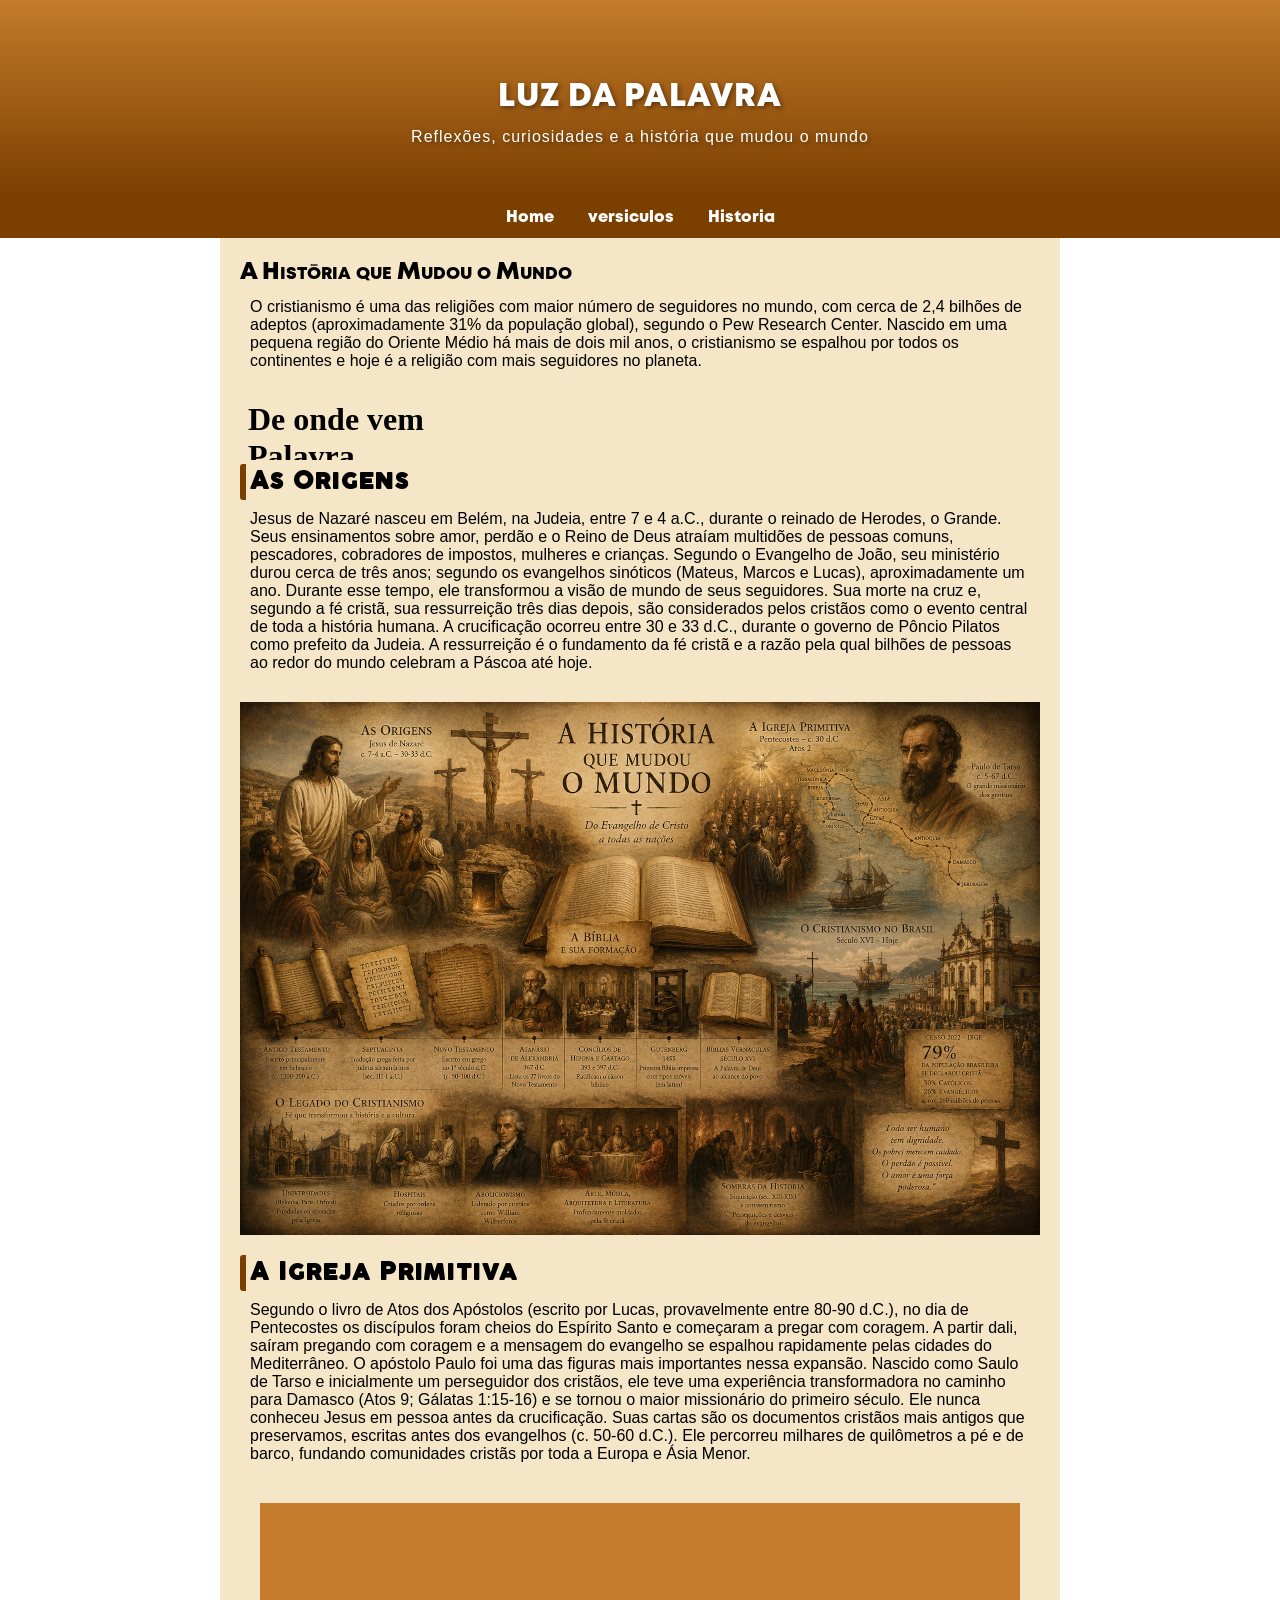
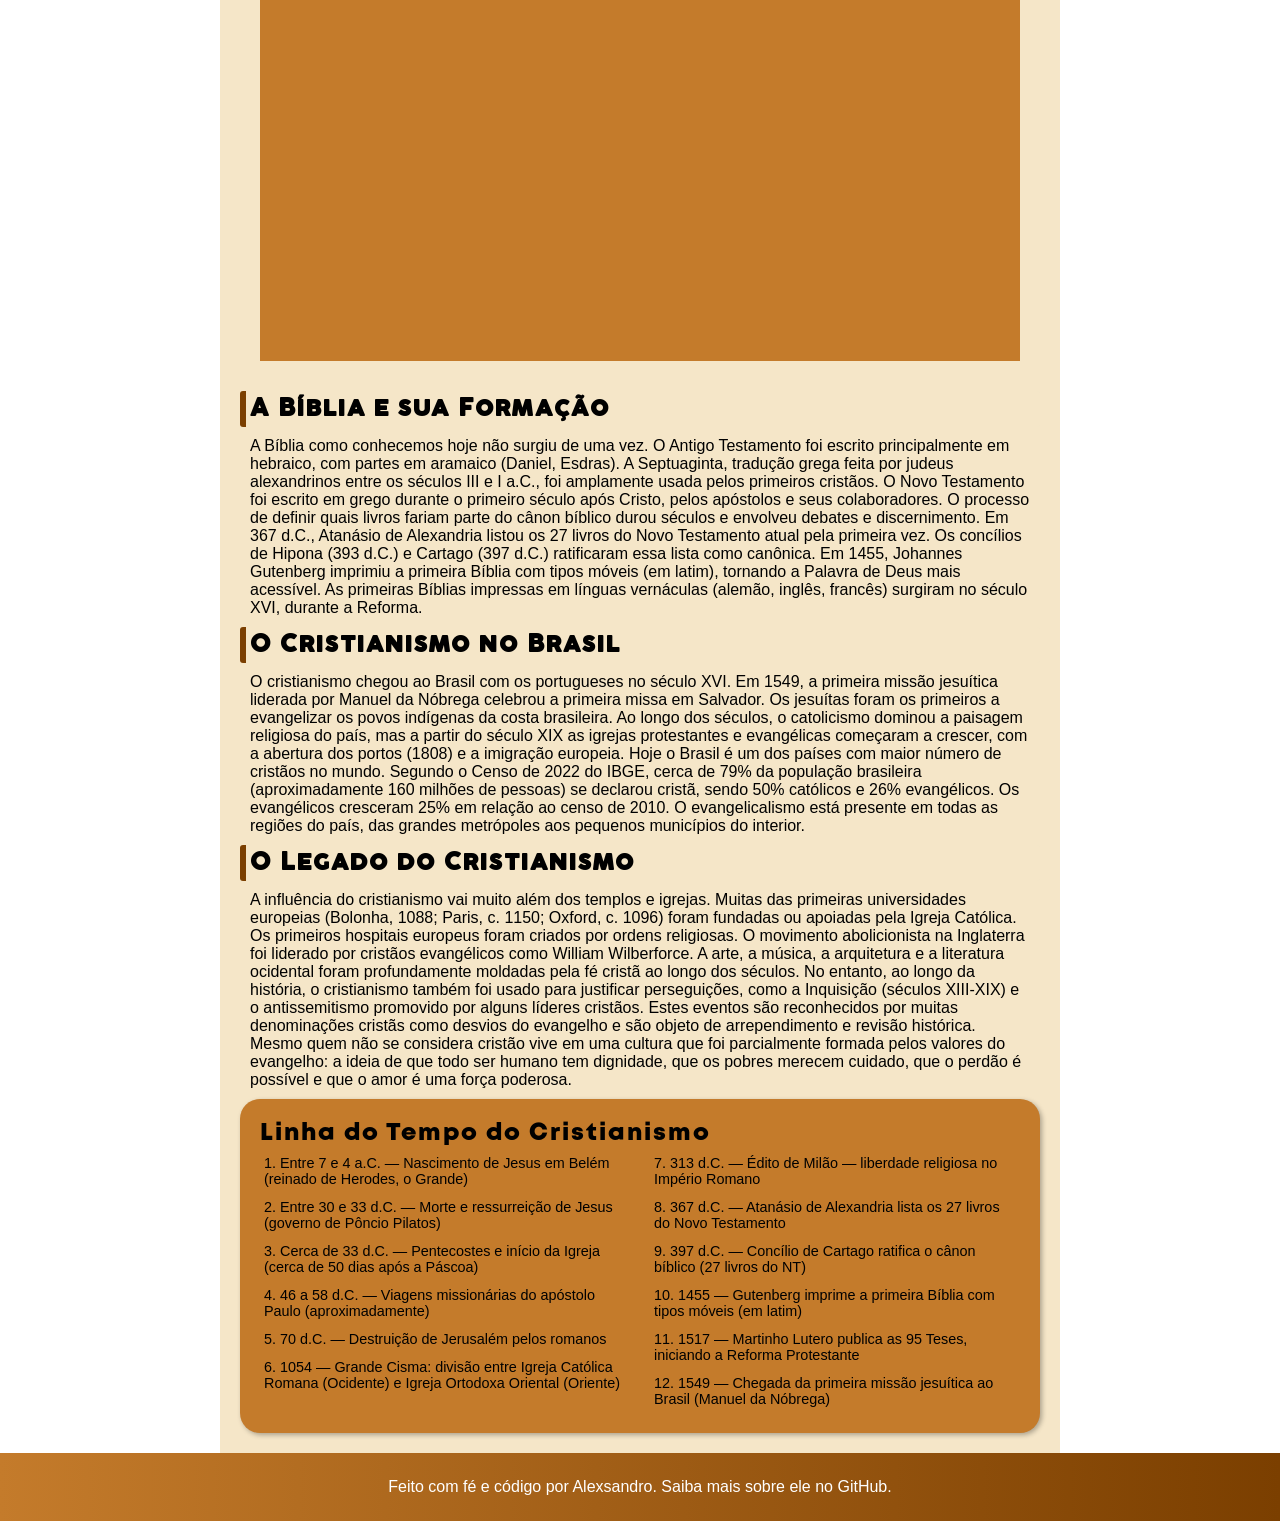
==== historia.html @ 02ea9242 "content moved to this repository" ====
<!DOCTYPE html>
<html lang="pt-br">
<head>
    <meta charset="UTF-8">
    <meta name="viewport" content="width=device-width, initial-scale=1.0">
    <title>Historia do cristianismo</title>
    <link rel="stylesheet" href="estilo/style.css">
</head>
<body>
    <header>
        <h1>Luz da Palavra</h1>
        <p>Reflexões, curiosidades e a história que mudou o mundo</p>
    </header>
    <nav>
        <a href="index.html">Home</a>
        <a href="versiculos.html">versiculos</a>
        <a href="historia.html">Historia</a>
    </nav>
<main>
    <article>
        <h1>A História que Mudou o Mundo</h1>

        <p>O cristianismo é uma das religiões com maior número de seguidores no mundo, com cerca de 2,4 bilhões de adeptos (aproximadamente 31% da população global), segundo o Pew Research Center. Nascido em uma pequena região do Oriente Médio há mais de dois mil anos, o cristianismo se espalhou por todos os continentes e hoje é a religião com mais seguidores no planeta.</p>
        <iframe src="extrapages/page1.html" frameborder="0" sandbox="allow-same-origin allow-forms allow-scripts" referrerpolicy="no-referrer"></iframe>
        
        <h2>As Origens</h2>

        <p>
            Jesus de Nazaré nasceu em Belém, na Judeia, entre 7 e 4 a.C., durante o reinado de Herodes, o Grande. Seus ensinamentos sobre amor, perdão e o Reino de Deus atraíam multidões de pessoas comuns, pescadores, cobradores de impostos, mulheres e crianças. Segundo o Evangelho de João, seu ministério durou cerca de três anos; segundo os evangelhos sinóticos (Mateus, Marcos e Lucas), aproximadamente um ano. Durante esse tempo, ele transformou a visão de mundo de seus seguidores.
            Sua morte na cruz e, segundo a fé cristã, sua ressurreição três dias depois, são considerados pelos cristãos como o evento central de toda a história humana. A crucificação ocorreu entre 30 e 33 d.C., durante o governo de Pôncio Pilatos como prefeito da Judeia. A ressurreição é o fundamento da fé cristã e a razão pela qual bilhões de pessoas ao redor do mundo celebram a Páscoa até hoje.
        </p>
            <picture>
                <source media="(max-width: 810px)" srcset="images/image-history1.png" type="image/png">
                <img src="images/image-history2.png" alt="descrição da imagem" class="img-grande">
            </picture>
        <h2>A Igreja Primitiva</h2>
        
        <p>
            Segundo o livro de Atos dos Apóstolos (escrito por Lucas, provavelmente entre 80-90 d.C.), no dia de Pentecostes os discípulos foram cheios do Espírito Santo e começaram a pregar com coragem. A partir dali, saíram pregando com coragem e a mensagem do evangelho se espalhou rapidamente pelas cidades do Mediterrâneo.
            O apóstolo Paulo foi uma das figuras mais importantes nessa expansão. Nascido como Saulo de Tarso e inicialmente um perseguidor dos cristãos, ele teve uma experiência transformadora no caminho para Damasco (Atos 9; Gálatas 1:15-16) e se tornou o maior missionário do primeiro século. Ele nunca conheceu Jesus em pessoa antes da crucificação. Suas cartas são os documentos cristãos mais antigos que preservamos, escritas antes dos evangelhos (c. 50-60 d.C.). Ele percorreu milhares de quilômetros a pé e de barco, fundando comunidades cristãs por toda a Europa e Ásia Menor.
        </p>
        <div class="video">
            <iframe width="560" height="315" src="https://www.youtube.com/embed/N2vPGf0rfQ4?si=B82vYdiDFgd4rbsN" title="YouTube video player" frameborder="0" allow="accelerometer; autoplay; clipboard-write; encrypted-media; gyroscope; picture-in-picture; web-share" referrerpolicy="strict-origin-when-cross-origin" allowfullscreen></iframe>
        </div>
        
        <h2>A Bíblia e sua Formação</h2>

        <p>
            A Bíblia como conhecemos hoje não surgiu de uma vez. O Antigo Testamento foi escrito principalmente em hebraico, com partes em aramaico (Daniel, Esdras). A Septuaginta, tradução grega feita por judeus alexandrinos entre os séculos III e I a.C., foi amplamente usada pelos primeiros cristãos. O Novo Testamento foi escrito em grego durante o primeiro século após Cristo, pelos apóstolos e seus colaboradores.
            O processo de definir quais livros fariam parte do cânon bíblico durou séculos e envolveu debates e discernimento. Em 367 d.C., Atanásio de Alexandria listou os 27 livros do Novo Testamento atual pela primeira vez. Os concílios de Hipona (393 d.C.) e Cartago (397 d.C.) ratificaram essa lista como canônica. Em 1455, Johannes Gutenberg imprimiu a primeira Bíblia com tipos móveis (em latim), tornando a Palavra de Deus mais acessível. As primeiras Bíblias impressas em línguas vernáculas (alemão, inglês, francês) surgiram no século XVI, durante a Reforma.
        </p>
        
        <h2>O Cristianismo no Brasil</h2>

        <p>
            O cristianismo chegou ao Brasil com os portugueses no século XVI. Em 1549, a primeira missão jesuítica liderada por Manuel da Nóbrega celebrou a primeira missa em Salvador. Os jesuítas foram os primeiros a evangelizar os povos indígenas da costa brasileira. Ao longo dos séculos, o catolicismo dominou a paisagem religiosa do país, mas a partir do século XIX as igrejas protestantes e evangélicas começaram a crescer, com a abertura dos portos (1808) e a imigração europeia.
            Hoje o Brasil é um dos países com maior número de cristãos no mundo. Segundo o Censo de 2022 do IBGE, cerca de 79% da população brasileira (aproximadamente 160 milhões de pessoas) se declarou cristã, sendo 50% católicos e 26% evangélicos. Os evangélicos cresceram 25% em relação ao censo de 2010. O evangelicalismo está presente em todas as regiões do país, das grandes metrópoles aos pequenos municípios do interior.
        </p>
        
        <h2>O Legado do Cristianismo</h2>

        <p>
            A influência do cristianismo vai muito além dos templos e igrejas. Muitas das primeiras universidades europeias (Bolonha, 1088; Paris, c. 1150; Oxford, c. 1096) foram fundadas ou apoiadas pela Igreja Católica. Os primeiros hospitais europeus foram criados por ordens religiosas. O movimento abolicionista na Inglaterra foi liderado por cristãos evangélicos como William Wilberforce. A arte, a música, a arquitetura e a literatura ocidental foram profundamente moldadas pela fé cristã ao longo dos séculos.
            No entanto, ao longo da história, o cristianismo também foi usado para justificar perseguições, como a Inquisição (séculos XIII-XIX) e o antissemitismo promovido por alguns líderes cristãos. Estes eventos são reconhecidos por muitas denominações cristãs como desvios do evangelho e são objeto de arrependimento e revisão histórica.
            Mesmo quem não se considera cristão vive em uma cultura que foi parcialmente formada pelos valores do evangelho: a ideia de que todo ser humano tem dignidade, que os pobres merecem cuidado, que o perdão é possível e que o amor é uma força poderosa.
        </p>
    </article>
    <aside>
        <h2>Linha do Tempo do Cristianismo</h2>
        <ol>
        <li>
            Entre 7 e 4 a.C. — Nascimento de Jesus em Belém (reinado de Herodes, o Grande)
        </li>
        
        <li>
            Entre 30 e 33 d.C. — Morte e ressurreição de Jesus (governo de Pôncio Pilatos)
        </li>
        
        <li>
            Cerca de 33 d.C. — Pentecostes e início da Igreja (cerca de 50 dias após a Páscoa)
        </li>
        
        <li>
            46 a 58 d.C. — Viagens missionárias do apóstolo Paulo (aproximadamente)
        </li>
        
        <li>
            70 d.C. — Destruição de Jerusalém pelos romanos
        </li>
        
        <li>
            1054 — Grande Cisma: divisão entre Igreja Católica Romana (Ocidente) e Igreja Ortodoxa Oriental (Oriente)
        </li>
        
        <li>
            313 d.C. — Édito de Milão — liberdade religiosa no Império Romano
        </li>
        
        <li>
            367 d.C. — Atanásio de Alexandria lista os 27 livros do Novo Testamento
        </li>
        
        <li>
            397 d.C. — Concílio de Cartago ratifica o cânon bíblico (27 livros do NT)
        </li>
        
        <li>
            1455 — Gutenberg imprime a primeira Bíblia com tipos móveis (em latim)
        </li>
        
        <li>
            1517 — Martinho Lutero publica as 95 Teses, iniciando a Reforma Protestante
        </li>
        
        <li>
            1549 — Chegada da primeira missão jesuítica ao Brasil (Manuel da Nóbrega)
        </li>
        </ol>
    </aside>
</main>
<footer>
    <p>Feito com fé e código por Alexsandro. Saiba mais sobre ele no <a href="https://github.com/Alexsandro-Augustinho" target="_blank" rel="external">GitHub</a>.</p>
</footer>
</body>
</html>
---- estilo/style.css ----
@charset "UTF-8";

@font-face {
    font-family: "heavitas";
    src: url(../fontes/heavitas/Heavitas.ttf) format("truetype");
    font-weight: normal;
    font-style: normal;
}
@font-face {
    font-family: "Eloura";
    src: url(../fontes/Eloura/Eloura\ Sans.otf) format(opentype);
    font-weight: normal;
    font-style: normal;
}
@font-face {
    font-family: "Heavy";
    src: url(../fontes/Mont/Mont-HeavyDEMO.otf) format(opentype);
    font-weight: normal;
    font-style: normal;
}
@font-face {
    font-family: "cocogoose";
    src: url(../fontes/cocogoose/Cocogoose-Pro-Regular-trial.ttf) format(truetype);
    font-weight: normal;
    font-style: normal;
}
*{
    margin: 0px;
    padding: 0px;
    
}

:root{
    --cor01:#7B3F00;
    --cor02:#C47B2B;
    --cor03:#F5E6C8;
    --cor04:#FFF8EE;
    --cor05:#3D1F00;

    --font01: "heavitas", sans-serif;
    --font02: "Eloura", sans-serif;
    --font03: "Heavy", sans-serif;
    --font04: "cocogoose", sans-serif
}
h1{
    font-family: var(--font03);
    font-variant: small-caps;
}
article h2{
    background-color: var(--cor03);
    font-family: var(--font04);
    border-left: 6px solid var(--cor01);
    padding: 4px;
    letter-spacing: 2px;
    border-radius: 3px;
    font-variant: small-caps;
}
p{
    font-family: Arial, Helvetica, sans-serif;
    padding: 10px;
}
header{
    background-image: linear-gradient(to bottom, var(--cor02), var(--cor01));
    text-align: center;
    color: white;
    letter-spacing: 1px;
    text-shadow: 2px 2px 5px rgba(0, 0, 0, 0.411);
    width: 100%;
}
header h1{
    text-transform: uppercase;
    font-family: var(--font03);
    padding-top: 6%;
}

header p{
    font-family: Arial, Helvetica, sans-serif;
    padding-bottom: 4%;
}

nav{
    background-color: var(--cor01);
    text-align: center;
    padding: 10px;
}

nav a{
    color: white;
    text-decoration: none;
    padding-right: 15px ;
    padding-left: 15px;
    font-family: var(--font03);
}

nav >a:hover{
    background-color: var(--cor05);
    padding: 10px;
    padding-left: 20px;
    padding-right: 20px;
    border-radius: 10px;
    transition: 0.3s;
}
main{
    background-color: var(--cor03);
    max-width: 800px;
    min-width: 260px;
    margin: auto;
    padding: 20px;
    height: auto;
}
/*tabelas*/
body table{
    font-family: Arial, Helvetica, sans-serif;
}
table{
    margin-top: 50px;
    margin-bottom: 50px;
    border-collapse: collapse
}

th,td{
    border: 1px solid black;
    padding: 10px;
    padding-left: 20px;
    padding-right: 20px;
    background-color: white;
}
div#container{
    overflow-x: auto;
}
/* Estilizando a paggina home*/
section#hero{
    background-image: url(../images/fundo01.jpg);
    background-size: cover;
    background-position: center center;
    background-attachment: fixed;
     /*tamanho da secao*/
     height: 600px;

     /*Pai precisa de position relative*/
     position: relative;

     border-radius: 10px;
}

div#hero-conteudo{
    /*Filho tem que ter position absolute*/
    position: absolute;

    /* Mover para o centro do pai*/
    left: 50%;
    top: 50%;

    /* corrigir o posicionamento usando o proprio tamanho*/
     transform: translate(-50%, -50%);

    /* estilo visual */
    text-align: center;
    background-color: rgba(132, 170, 219, 0.432);
    box-shadow: 2px 2px 5px rgba(0, 0, 0, 0.315);
    border-radius: 20px;
    padding: 10px;
    color: var(--cor04);
    text-shadow: 2px 2px 5px rgba(0, 0, 0, 0.349);
    width: 70%;
}

/* -----------Cards----------- */
#cards{
    padding: 40px 20px;
    text-align: center;
}

.card{
   display: inline-block;
   vertical-align: top;
   width: 60%;
   padding: 25px 20px;
   margin: 1%;
   background-color: white;
   border-radius: 12px;
   text-align: left;
   box-shadow: 0px 4px 10px rgba(0, 0, 0,0.267);
   border-top: 4px solid var(--cor02);
   line-height: 140%;
}

.card:hover{
    padding: 30px;
    box-shadow: 0px 0px 20px rgba(0, 0, 0, 0.2);
    transition: 0.5s;
}
div.card > h3{
    font-family: var(--font01);
    letter-spacing: 2px;
    overflow-wrap: break-word;
    
}

div.card > p{
    font-family: Arial, Helvetica, sans-serif;
}

aside{
    background-color: var(--cor02);
    padding: 20px;
    border-radius: 20px;
    text-align: left;
    box-shadow: 2px 2px 5px rgba(0, 0, 0, 0.301);
}

aside ul{
    list-style-type: '\271D\00A0';
    list-style-position: inside;
    columns: 2;
    gap: 20px;
    font-size: 0.9em;
}

aside ol{
    list-style-position: inside;
    columns: 2;
    gap: 20px;
    font-size: 0.9em;
}

aside h2{
    letter-spacing: 2px;
    font-family: var(--font03);
}

aside li{
    font-family: Arial, Helvetica, sans-serif;
    padding: 6px 4px;
    break-inside: avoid;
}
aside ul li:hover {
    transition: 0.5s;
    background-color: rgba(255, 252, 252, 0.2);
    padding-left: 10px;
    border-radius: 10px;
} 
aside ol li:hover{
    transition: 0.5s;
    background-color: rgba(255, 252, 252, 0.2);
    padding-left: 10px;
    border-radius: 10px;
}

/* IMAGENS */
/* imagem grande — ocupa tudo */
article picture img.img-grande {
    width: 100%;
    display: block;
    margin: 20px 0;
}

/* imagem pequena — centralizada e menor */
@media (max-width: 810px) {
    article picture img.img-grande {
        width: 60%;
        margin: 20px auto;
    }
}
/*centralizando o video*/
div.video{
    background-color: var(--cor02);
    margin: 30px 20px;
    padding: 10px;
    position: relative;
    padding-bottom: 56%;
}

div.video > iframe{
    position: absolute;
    top: 0%;
    left: 0%;
    width: 100%;
    height: 100%;
}

footer{
    background-image: linear-gradient(to left, var(--cor01), var(--cor02));
    padding: 15px;
    color: white;
    text-align: center;
}
footer p{
    font-family: Arial, Helvetica, sans-serif;
}

footer a{
    color: white;
    text-decoration: none;
    transition: 0.5s;
}
footer a:hover{
    background-color: var(--cor03);
    padding: 10px;
    color: var(--cor05);
    border-radius: 10px;
    font-weight: bolder;
    box-shadow: 0px 5px 5px rgba(0, 0, 0, 0.144);
}
iframe{
    height: 80px;
    width: 200;  
}
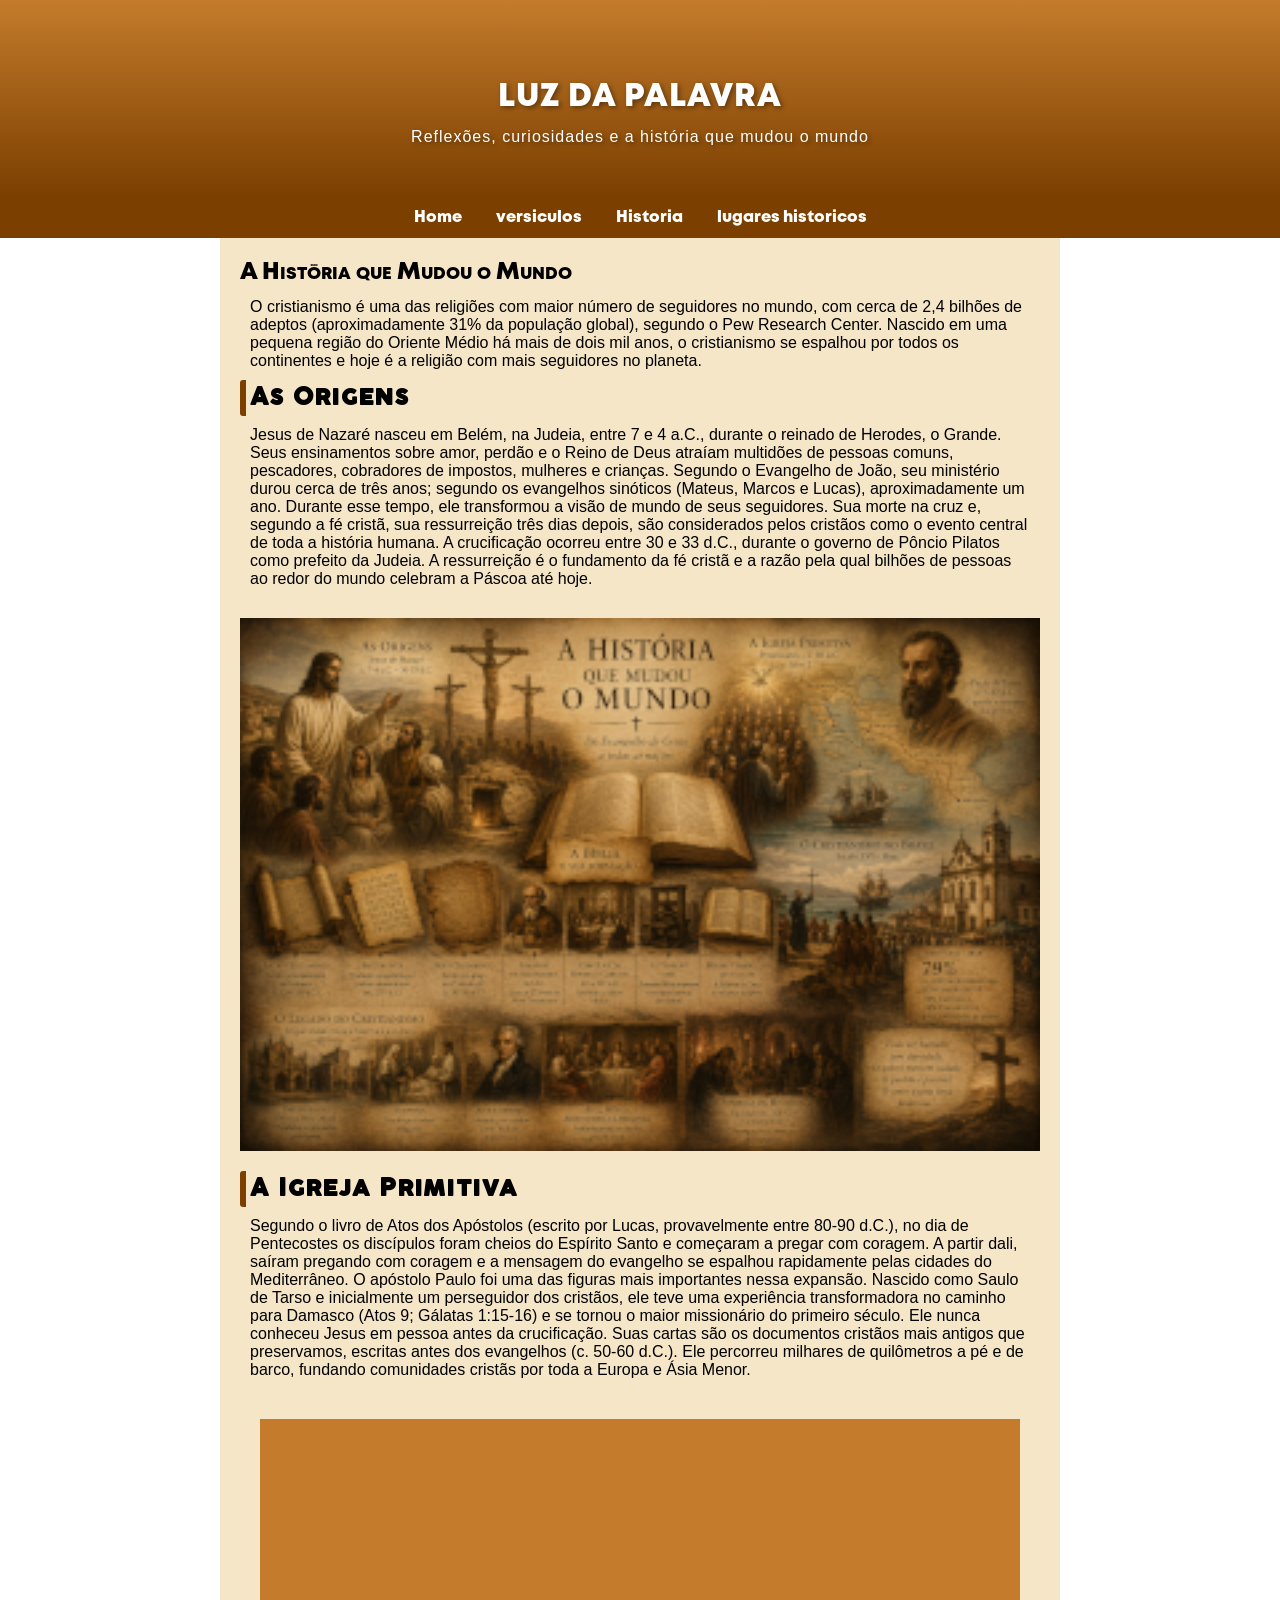
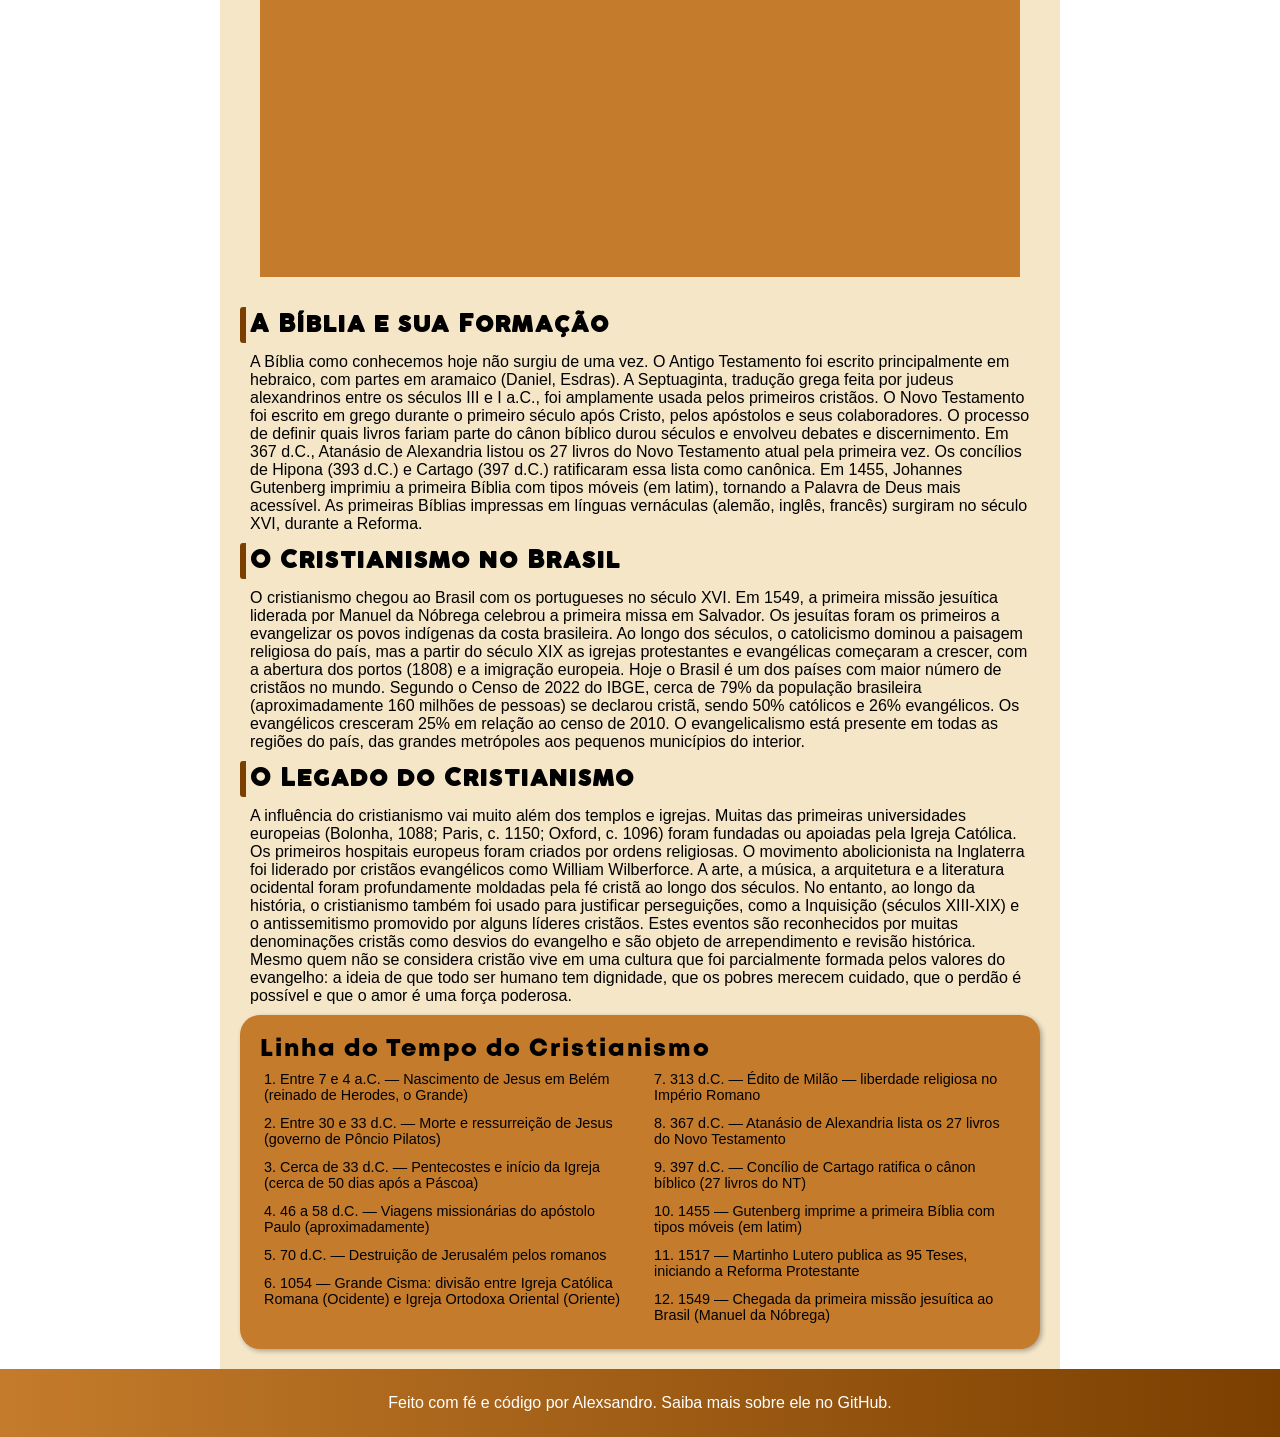
==== commit 174fdc5c: "add the page historical places" ====
--- a/historia.html
+++ b/historia.html
@@ -15,13 +15,13 @@
         <a href="index.html">Home</a>
         <a href="versiculos.html">versiculos</a>
         <a href="historia.html">Historia</a>
+        <a href="lugares.html">lugares historicos</a>
     </nav>
 <main>
     <article>
         <h1>A História que Mudou o Mundo</h1>
 
         <p>O cristianismo é uma das religiões com maior número de seguidores no mundo, com cerca de 2,4 bilhões de adeptos (aproximadamente 31% da população global), segundo o Pew Research Center. Nascido em uma pequena região do Oriente Médio há mais de dois mil anos, o cristianismo se espalhou por todos os continentes e hoje é a religião com mais seguidores no planeta.</p>
-        <iframe src="extrapages/page1.html" frameborder="0" sandbox="allow-same-origin allow-forms allow-scripts" referrerpolicy="no-referrer"></iframe>
         
         <h2>As Origens</h2>
 
